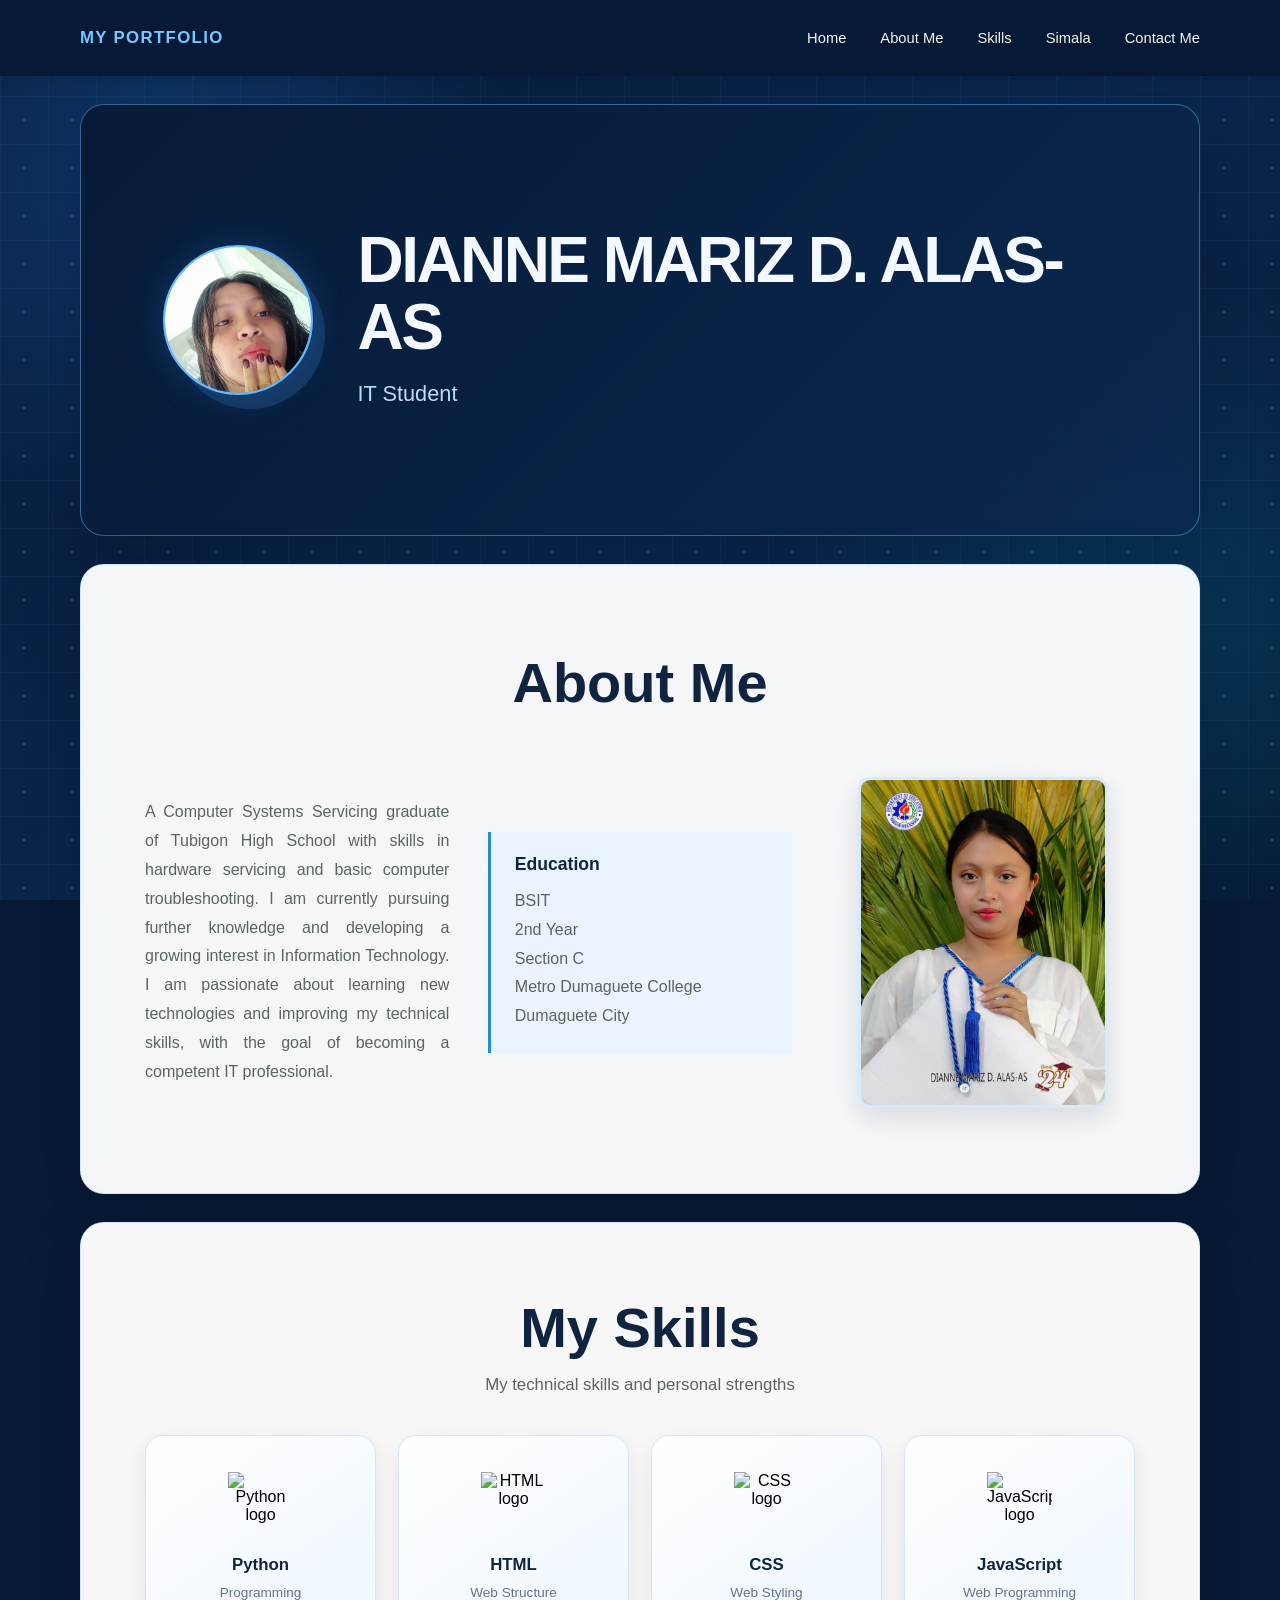
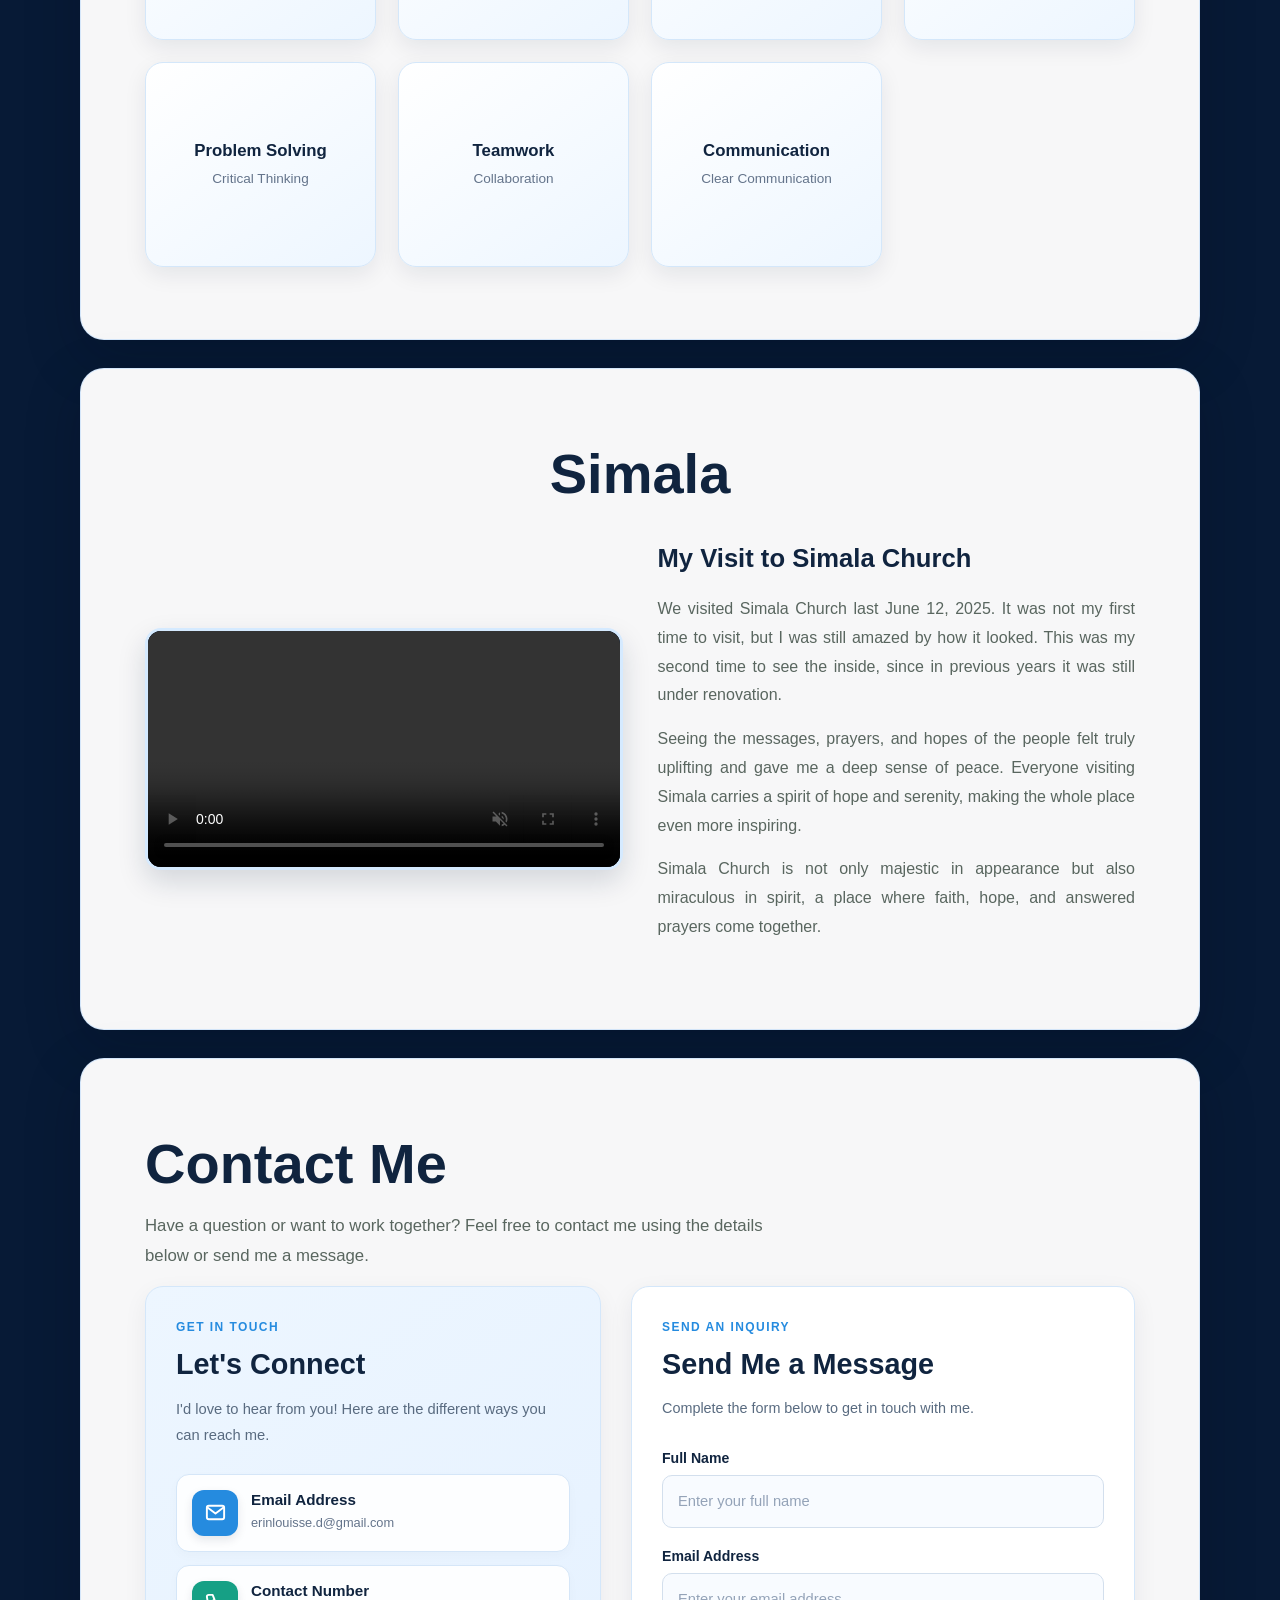
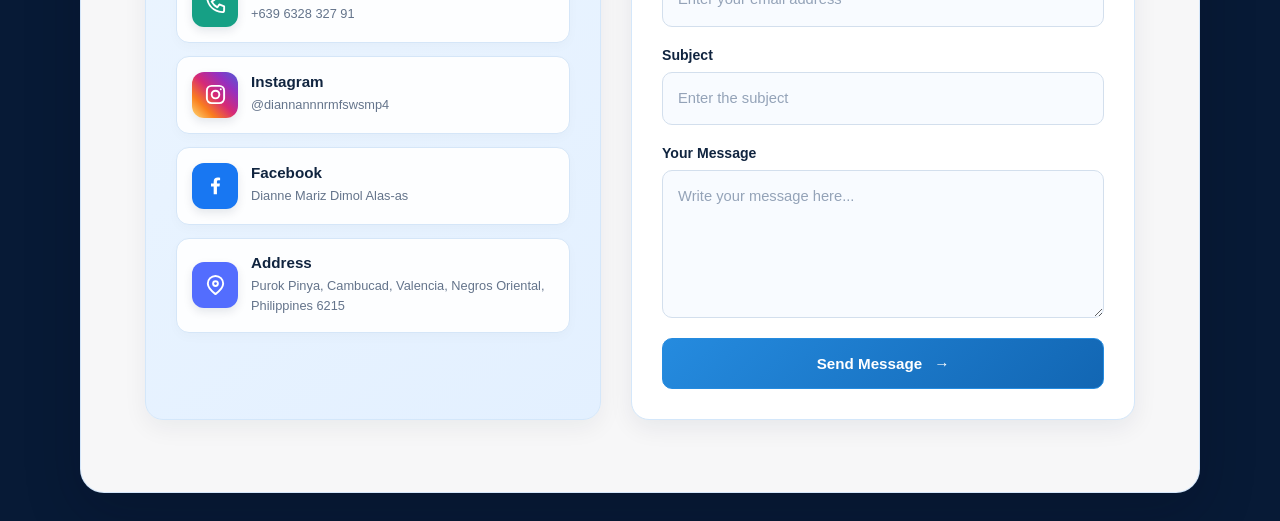
==== index.html @ 6b7804b0 "Add files via upload" ====
<!DOCTYPE html>
<html lang="en">
<head>
    <meta charset="UTF-8">
    <meta name="viewport" content="width=device-width, initial-scale=1.0">
    <title>Alas-as | Portfolio</title>
    
<link rel="stylesheet"
href="https://cdnjs.cloudflare.com/ajax/libs/font-awesome/6.5.2/css/all.min.css">

    <link rel="stylesheet" href="style.css">
</head>

<body id="home">

    <header class="site-header">
        <nav class="navigation" aria-label="Main navigation">
            <a class="brand" href="#home">My Portfolio</a>

            <div class="nav-links">
                <a href="#home">Home</a>
                <a href="#about-me">About Me</a>
                <a href="#skills">Skills</a>
                <a href="#simala">Simala</a>
                <a href="#contact-me">Contact Me</a>
            </div>
        </nav>
    </header>

    <main>

        <!-- HOME SECTION -->
        <section class="home-section" aria-labelledby="home-title">

            <div class="home-logo">
                <img src="as as.jpg" alt="Dianne Mariz Alas-as">
            </div>

            <div class="home-copy">
                <h1 id="home-title">DIANNE MARIZ D. ALAS-AS</h1>
                <p>IT Student</p>
            </div>

        </section>

        <!-- ABOUT ME SECTION -->
        <section id="about-me" class="about-section"
                 aria-labelledby="about-title">

            <h2 id="about-title">About Me</h2>

            <div class="about-copy">
                <p>
                    A Computer Systems Servicing graduate of Tubigon High
                    School with skills in hardware servicing and basic
                    computer troubleshooting. I am currently pursuing
                    further knowledge and developing a growing interest
                    in Information Technology. I am passionate about
                    learning new technologies and improving my technical
                    skills, with the goal of becoming a competent IT
                    professional.
                </p>
            </div>

            <div class="education">
                <h3>Education</h3>
                <p>
                    BSIT<br>
                    2nd Year<br>
                    Section C<br>
                    Metro Dumaguete College<br>
                    Dumaguete City
                </p>
            </div>

            <div class="profile-portrait">
                <img src="dianne.png" alt="Dianne's profile picture">
            </div>

        </section>

       
<!-- SKILLS SECTION -->
<section id="skills" aria-labelledby="skills-title">

    <h2 id="skills-title">My Skills</h2>

    <p class="skills-description">
        My technical skills and personal strengths
    </p>

    <div class="skills-grid">

        <div class="skill-card">
            <img src="https://cdn.jsdelivr.net/gh/devicons/devicon/icons/python/python-original.svg"
                 alt="Python logo">
            <h3>Python</h3>
            <p>Programming</p>
        </div>

        <div class="skill-card">
            <img src="https://cdn.jsdelivr.net/gh/devicons/devicon/icons/html5/html5-original.svg"
                 alt="HTML logo">
            <h3>HTML</h3>
            <p>Web Structure</p>
        </div>

        <div class="skill-card">
            <img src="https://cdn.jsdelivr.net/gh/devicons/devicon/icons/css3/css3-original.svg"
                 alt="CSS logo">
            <h3>CSS</h3>
            <p>Web Styling</p>
        </div>

        <div class="skill-card">
            <img src="https://cdn.jsdelivr.net/gh/devicons/devicon/icons/javascript/javascript-original.svg"
                 alt="JavaScript logo">
            <h3>JavaScript</h3>
            <p>Web Programming</p>
        </div>

        <div class="skill-card">
            
            <h3>Problem Solving</h3>
            <p>Critical Thinking</p>
        </div>

        <div class="skill-card">
            
            <h3>Teamwork</h3>
            <p>Collaboration</p>
        </div>

        <div class="skill-card">
            
            <h3>Communication</h3>
            <p>Clear Communication</p>
        </div>

    </div>

</section>
      
<!-- SIMALA SECTION -->
<section id="simala" aria-labelledby="simala-title">

    <h2 id="simala-title">Simala</h2>

    <div class="simala-content">

    
<div class="simala-video">
    <video autoplay muted loop playsinline controls>
        <source src="simala.mp4" type="video/mp4">
        Your browser does not support video playback.
    </video>
</div>


       
        <div class="simala-text">
            <h3>My Visit to Simala Church</h3>

            <p>
                We visited Simala Church last June 12, 2025.
                It was not my first time to visit, but I was still
                amazed by how it looked. This was my second time
                to see the inside, since in previous years it was
                still under renovation.
            </p>

            <p>
                Seeing the messages, prayers, and hopes of the people
                felt truly uplifting and gave me a deep sense of peace.
                Everyone visiting Simala carries a spirit of hope and
                serenity, making the whole place even more inspiring.
            </p>

            <p>
                Simala Church is not only majestic in appearance but
                also miraculous in spirit, a place where faith, hope,
                and answered prayers come together.
            </p>
        </div>

    </div>

</section>


 
<!-- CONTACT SECTION -->
<section id="contact" class="contact-section">

    <h2>Contact Me</h2>

    <p class="contact-description">
        Have a question or want to work together?
        Feel free to contact me using the details below
        or send me a message.
    </p>

    <div class="contact-container">

        <!-- LEFT SIDE: CONTACT DETAILS -->
        <div class="contact-socials">

            <div class="social-heading">
                <span class="contact-label">GET IN TOUCH</span>
                <h3>Let's Connect</h3>
                <p>
                    I'd love to hear from you!
                    Here are the different ways you can reach me.
                </p>
            </div>

            <!-- EMAIL -->
            <a href="mailto:erinlouisse.d@gmail.com"
               class="social-card">

                <div class="social-icon email">
                    <svg viewBox="0 0 24 24" aria-hidden="true">
                        <rect x="3" y="5" width="18" height="14"
                              rx="2" fill="none" stroke="currentColor"
                              stroke-width="2"/>
                        <path d="m4 7 8 6 8-6"
                              fill="none" stroke="currentColor"
                              stroke-width="2" stroke-linecap="round"
                              stroke-linejoin="round"/>
                    </svg>
                </div>

                <div class="social-info">
                    <h4>Email Address</h4>
                    <p>erinlouisse.d@gmail.com</p>
                </div>
            </a>

            <!-- CONTACT NUMBER -->
            <a href="tel:+639632832791"
               class="social-card">

                <div class="social-icon phone">
                    <svg viewBox="0 0 24 24" aria-hidden="true">
                        <path d="M5 3h4l2 5-3 2a15 15 0 0 0 6 6l2-3 5 2v4
                                 c0 1-1 2-2 2C10 20 4 14 3 5
                                 c0-1 1-2 2-2Z"
                              fill="none" stroke="currentColor"
                              stroke-width="2" stroke-linecap="round"
                              stroke-linejoin="round"/>
                    </svg>
                </div>

                <div class="social-info">
                    <h4>Contact Number</h4>
                    <p>+639 6328 327 91</p>
                </div>
            </a>

            <!-- INSTAGRAM -->
            <a href="https://www.instagram.com/YOUR_USERNAME/"
               class="social-card"
               target="_blank"
               rel="noopener noreferrer">

                <div class="social-icon instagram">
                    <svg viewBox="0 0 24 24" aria-hidden="true">
                        <rect x="3" y="3" width="18" height="18"
                              rx="5" fill="none" stroke="currentColor"
                              stroke-width="2"/>
                        <circle cx="12" cy="12" r="4"
                                fill="none" stroke="currentColor"
                                stroke-width="2"/>
                        <circle cx="17.5" cy="6.5" r="1"
                                fill="currentColor"/>
                    </svg>
                </div>

                <div class="social-info">
                    <h4>Instagram</h4>
                    <p>@diannannnrmfswsmp4</p>
                </div>
            </a>

            <!-- FACEBOOK -->
            <a href="https://www.facebook.com/dianne.mariz.dimol.alas.as"
               class="social-card"
               target="_blank"
               rel="noopener noreferrer">

                <div class="social-icon facebook">
                    <svg viewBox="0 0 24 24" aria-hidden="true">
                        <path d="M13.5 21v-8h2.7l.4-3h-3.1V8.1
                                 c0-.9.3-1.5 1.6-1.5h1.7V3.9
                                 c-.8-.1-1.7-.2-2.5-.2
                                 -2.5 0-4.2 1.5-4.2 4.3V10H7.3v3h2.8v8Z"
                              fill="currentColor"/>
                    </svg>
                </div>

                <div class="social-info">
                    <h4>Facebook</h4>
                    <p>Dianne Mariz Dimol Alas-as</p>
                </div>
            </a>

            <!-- ADDRESS -->
            <div class="social-card address-card">

                <div class="social-icon address">
                    <svg viewBox="0 0 24 24" aria-hidden="true">
                        <path d="M20 10c0 5-8 11-8 11S4 15 4 10
                                 a8 8 0 1 1 16 0Z"
                              fill="none" stroke="currentColor"
                              stroke-width="2" stroke-linejoin="round"/>
                        <circle cx="12" cy="10" r="2.5"
                                fill="none" stroke="currentColor"
                                stroke-width="2"/>
                    </svg>
                </div>

                <div class="social-info">
                    <h4>Address</h4>
                    <p>Purok Pinya, Cambucad, Valencia, Negros Oriental, Philippines 6215</p>
                </div>
            </div>

        </div>

        <!-- RIGHT SIDE: CONTACT FORM -->
        <div class="contact-form-wrapper">

            <div class="form-heading">
                <span class="contact-label">SEND AN INQUIRY</span>
                <h3>Send Me a Message</h3>
                <p>
                    Complete the form below to get in touch with me.
                </p>
            </div>

            <form class="contact-form" action="#" method="post">

                <div class="form-group">
                    <label for="contact-name">Full Name</label>
                    <input
                        type="text"
                        id="contact-name"
                        name="name"
                        placeholder="Enter your full name"
                        autocomplete="name"
                        required
                    >
                </div>

                <div class="form-group">
                    <label for="contact-email">Email Address</label>
                    <input
                        type="email"
                        id="contact-email"
                        name="email"
                        placeholder="Enter your email address"
                        autocomplete="email"
                        required
                    >
                </div>

                <div class="form-group">
                    <label for="contact-subject">Subject</label>
                    <input
                        type="text"
                        id="contact-subject"
                        name="subject"
                        placeholder="Enter the subject"
                        required
                    >
                </div>

                <div class="form-group">
                    <label for="contact-message">Your Message</label>
                    <textarea
                        id="contact-message"
                        name="message"
                        rows="5"
                        placeholder="Write your message here..."
                        required
                    ></textarea>
                </div>

                <button type="submit" class="submit-btn">
                    Send Message
                    <span aria-hidden="true">&rarr;</span>
                </button>

            </form>

        </div>

    </div>
</section>

</body>
</html>
---- style.css ----
* {
    box-sizing: border-box;
}

html {
    scroll-behavior: smooth;
    scroll-padding-top: 95px;
}

body {
    margin: 0;
    font-family: Arial, Helvetica, sans-serif;
    background-color: #071a36;

    background-image:
        radial-gradient(circle at 12% 18%,
            rgba(37, 139, 255, .24), transparent 27%),
        radial-gradient(circle at 88% 72%,
            rgba(0, 209, 255, .16), transparent 30%),
        radial-gradient(circle,
            rgba(125, 190, 255, .24) 1.2px, transparent 1.8px),
        linear-gradient(rgba(105, 170, 255, .055) 1px, transparent 1px),
        linear-gradient(90deg, rgba(105, 170, 255, .055) 1px, transparent 1px),
        linear-gradient(135deg, #071a36, #0b2850 55%, #06152d);

    background-size:
        auto,
        auto,
        48px 48px,
        48px 48px,
        48px 48px,
        auto;

    background-attachment: fixed;
}

/* NAVIGATION */
.site-header {
    position: sticky;
    top: 0;
    z-index: 10;
    background: rgba(7, 26, 54, .96);
    box-shadow: 0 4px 18px rgba(0, 0, 0, .12);
}

.navigation {
    display: flex;
    width: min(calc(100% - 40px), 1120px);
    min-height: 76px;
    align-items: center;
    justify-content: space-between;
    gap: 24px;
    margin: 0 auto;
}

.brand {
    color: #78c7ff;
    font-size: 1.05rem;
    font-weight: 800;
    letter-spacing: .08em;
    text-decoration: none;
    text-transform: uppercase;
    white-space: nowrap;
}

.nav-links {
    display: flex;
    align-items: center;
    justify-content: flex-end;
    gap: clamp(14px, 3vw, 34px);
}

.nav-links a {
    padding: 10px 0;
    color: #f4f5ef;
    font-size: .92rem;
    text-decoration: none;
    transition: color .2s ease;
}

.nav-links a:hover,
.nav-links a:focus-visible {
    color: #78c7ff;
}

/* MAIN CONTENT */
main {
    width: min(calc(100% - 40px), 1120px);
    margin: 0 auto;
}

main section {
    min-height: 70vh;
    margin: 28px 0;
    padding: 72px clamp(22px, 5vw, 64px);
    border: 1px solid rgba(147, 197, 253, .35);
    border-radius: 24px;
    background: rgba(255, 255, 255, .96);
    box-shadow: 0 18px 55px rgba(0, 8, 25, .22);
    scroll-margin-top: 95px;
}

main section > h2 {
    margin: 0 0 30px;
    text-align: center;
}

main h1,
main h2 {
    color: #10243f;
}

main h1 {
    font-size: clamp(2.5rem, 5vw, 4.5rem);
}

main h2 {
    font-size: clamp(2rem, 5vw, 3.5rem);
}

main p {
    color: #59665f;
    line-height: 1.8;
}

/* HOME SECTION */
.home-section {
    display: flex;
    align-items: center;
    justify-content: center;
    gap: clamp(24px, 4vw, 45px);
    min-height: 48vh;
    padding: clamp(30px, 5vh, 60px) clamp(20px, 5vw, 64px);
    border-color: rgba(120, 199, 255, .42);

    background:
        linear-gradient(135deg,
            rgba(7, 26, 54, .96),
            rgba(11, 40, 80, .94));
}

/* PICTURE REPLACES DM LOGO */
.home-logo {
    width: clamp(96px, 12vw, 150px);
    aspect-ratio: 1;
    flex: 0 0 auto;
    overflow: hidden;
    border: 2px solid #67b7ff;
    border-radius: 50%;

    background: linear-gradient(145deg, #c8ecff, #3998ee);

    box-shadow:
        12px 14px 0 rgba(70, 153, 239, .18),
        0 0 35px rgba(49, 153, 255, .2);
}

.home-logo img {
    display: block;
    width: 100%;
    height: 100%;
    object-fit: cover;
    object-position: center;
    border-radius: 50%;
}

/* HOME TEXT */
.home-copy {
    display: flex;
    flex: 1 1 auto;
    flex-direction: column;
    justify-content: center;
    min-width: 0;
    max-width: 760px;
}

.home-copy h1 {
    margin: 0;
    color: #f4f8ff;
    font-size: clamp(2rem, 5vw, 5rem);
    letter-spacing: -.04em;
    line-height: 1.05;
    overflow-wrap: anywhere;
}

.home-copy p {
    margin: 12px 0 0;
    color: #b9dcf7;
    font-size: clamp(1rem, 1.7vw, 1.45rem);
}

/* ABOUT SECTION */
.about-section {
    display: grid;
    grid-template-columns: repeat(3, minmax(0, 1fr));
    grid-template-areas:
        "title title title"
        "copy education portrait";
    align-items: center;
    gap: 24px clamp(20px, 3vw, 40px);
}

.about-section > h2 {
    grid-area: title;
    margin-bottom: 12px;
}

.about-copy {
    grid-area: copy;
    text-align: justify;
}

.education {
    grid-area: education;
    padding: 22px 24px;
    border-left: 3px solid #258bdf;
    background: #eaf4ff;
}

.education h3 {
    margin: 0 0 12px;
    color: #10243f;
    font-size: 1.1rem;
}

.education p {
    margin: 0;
}

.profile-portrait {
    grid-area: portrait;
    display: block;
    width: min(100%, 250px);
    justify-self: center;
}

.profile-portrait img {
    display: block;
    width: 100%;
    height: auto;
    border: 3px solid #d5eaff;
    border-radius: 12px;
    box-shadow: 0 10px 25px rgba(16, 36, 63, .12);
}


/* SKILLS SECTION */
#skills {
    background: rgba(255, 255, 255, 0.97);
}

#skills h2 {
    margin-bottom: 10px;
    text-align: center;
}

.skills-description {
    margin: 0 0 35px;
    color: #59665f;
    text-align: center;
    font-size: 1.05rem;
}


.skills-grid {
    display: grid;
    grid-template-columns: repeat(4, minmax(0, 1fr));
    gap: 22px;
    max-width: 100%;
    margin: 0 auto;
}


.skill-card {
    display: flex;
    min-height: 205px;
    padding: 24px 14px;
    flex-direction: column;
    align-items: center;
    justify-content: center;
    text-align: center;
    background: linear-gradient(145deg, #ffffff, #edf6ff);
    border: 1px solid #d4e7fa;
    border-radius: 18px;
    box-shadow: 0 8px 22px rgba(7, 26, 54, 0.08);
    transition: transform 0.25s ease,
                box-shadow 0.25s ease,
                border-color 0.25s ease;
}

/* SKILL LOGOS */
.skill-card img {
    display: block;
    width: 65px;
    height: 65px;
    margin-bottom: 17px;
    object-fit: contain;
}

/* SKILL TITLES */
.skill-card h3 {
    margin: 0 0 8px;
    color: #10243f;
    font-size: 1.05rem;
    line-height: 1.3;
}

/* SKILL DESCRIPTION */
.skill-card p {
    margin: 0;
    color: #64748b;
    font-size: 0.85rem;
    line-height: 1.5;
}


.skill-card:hover {
    transform: translateY(-6px);
    border-color: #78c7ff;
    box-shadow: 0 16px 30px rgba(37, 139, 223, 0.15);
}



/* SIMALA SECTION */
#simala {
    background: rgba(255, 255, 255, 0.97);
}

#simala > h2 {
    text-align: center;
    margin-bottom: 35px;
}


.simala-content {
    display: grid;
    grid-template-columns: 1fr 1fr;
    align-items: center;
    gap: 35px;
    width: 100%;
    margin: 0 auto;
}

.simala-video {
    width: 100%;
    overflow: hidden;
    border: 3px solid #d5eaff;
    border-radius: 16px;
    background: #071a36;
    box-shadow: 0 12px 28px rgba(16, 36, 63, 0.15);
}

.simala-video video {
    display: block;
    width: 100%;
    height: auto;
    max-height: 500px;
    object-fit: contain;
    background: #071a36;
}

/* DESCRIPTION */
.simala-text {
    min-width: 0;
}

.simala-text h3 {
    margin: 0 0 18px;
    color: #10243f;
    font-size: 1.6rem;
    line-height: 1.4;
}

.simala-text p {
    margin: 0 0 15px;
    color: #59665f;
    font-size: 1rem;
    line-height: 1.8;
    text-align: justify;
}

/* CONTACT SECTION */
.contact-card {
    max-width: 600px;
    margin: 0 auto;
    padding: 24px 30px;
    border-left: 4px solid #258bdf;
    border-radius: 12px;
    background: #eaf4ff;
}

.contact-card p {
    margin: 0;
    overflow-wrap: anywhere;
}

.contact-card strong {
    color: #10243f;
}

/* FOOTER */
.site-footer {
    padding: 25px 20px 35px;
    text-align: center;
}

.site-footer a {
    color: #b9dcf7;
    font-size: .9rem;
    text-decoration: none;
    transition: color .2s ease;
}

.site-footer a:hover {
    color: #78c7ff;
}


/* ========================================
   CONTACT SECTION
======================================== */

.contact-section {
    background: rgba(255, 255, 255, 0.97);
}

.contact-section > h2 {
    margin: 0 0 15px;
    text-align: left;
}

.contact-description {
    max-width: 650px;
    margin:0 0 15px;
    color: #59665f;
    font-size: 1.05rem;
    line-height: 1.8;
    text-align: left;
}

.contact-container {
    display: grid;
    grid-template-columns: minmax(0, 0.95fr) minmax(0, 1.05fr);
    align-items: stretch;
    gap: 30px;
    max-width: 1000px;
    margin: 0 auto;
}


.contact-socials {
    display: flex;
    flex-direction: column;
    padding: 30px;
    border: 1px solid #d4e7fa;
    border-radius: 18px;
    background: linear-gradient(145deg, #edf6ff, #e3f0ff);
    box-shadow: 0 8px 25px rgba(7, 26, 54, 0.06);
}

.social-heading {
    margin-bottom: 25px;
}

.contact-label {
    display: inline-block;
    margin-bottom: 12px;
    color: #258bdf;
    font-size: 0.75rem;
    font-weight: 800;
    letter-spacing: 0.12em;
}

.social-heading h3,
.form-heading h3 {
    margin: 0 0 12px;
    color: #10243f;
    font-size: clamp(1.4rem, 2.5vw, 1.8rem);
    line-height: 1.3;
}

.social-heading p,
.form-heading p {
    margin: 0;
    color: #596b80;
    font-size: 0.92rem;
    line-height: 1.8;
}

/* CONTACT DETAIL CARDS */

.social-card {
    display: flex;
    align-items: center;
    gap: 13px;
    min-width: 0;
    margin-bottom: 13px;
    padding: 15px;
    border: 1px solid #d5e6f8;
    border-radius: 13px;
    background: rgba(255, 255, 255, 0.92);
    text-decoration: none;
    box-shadow: 0 4px 12px rgba(7, 26, 54, 0.025);
    transition:
        transform 0.25s ease,
        border-color 0.25s ease,
        box-shadow 0.25s ease;
}

.social-card:last-child {
    margin-bottom: 0;
}

a.social-card:hover {
    transform: translateY(-3px);
    border-color: #78c7ff;
    box-shadow: 0 10px 22px rgba(37, 139, 223, 0.12);
}

a.social-card:focus-visible {
    outline: 3px solid #78c7ff;
    outline-offset: 3px;
}

/* ICON BOXES */

.social-icon {
    display: flex;
    flex: 0 0 46px;
    width: 46px;
    height: 46px;
    align-items: center;
    justify-content: center;
    border-radius: 12px;
    color: #ffffff;
    box-shadow: 0 4px 10px rgba(7, 26, 54, 0.1);
    transition: transform 0.25s ease;
}

.social-icon svg {
    display: block;
    width: 23px;
    height: 23px;
}

a.social-card:hover .social-icon {
    transform: scale(1.08);
}

/* ICON COLORS */

.social-icon.email {
    background: #258bdf;
}

.social-icon.phone {
    background: #16a085;
}

.social-icon.instagram {
    background: linear-gradient(
        45deg,
        #feda75,
        #fa7e1e,
        #d62976,
        #962fbf,
        #4f5bd5
    );
}

.social-icon.facebook {
    background: #1877f2;
}

.social-icon.address {
    background: #536dfe;
}

/* CONTACT TEXT */

.social-info {
    flex: 1 1 auto;
    min-width: 0;
}

.social-info h4 {
    margin: 0 0 5px;
    color: #10243f;
    font-size: 0.95rem;
    font-weight: 700;
}

.social-info p {
    margin: 0;
    color: #64748b;
    font-size: 0.8rem;
    line-height: 1.6;
    overflow-wrap: anywhere;
}

/* ADDRESS CARD */

.address-card {
    cursor: default;
}

.address-card:hover {
    border-color: #d5e6f8;
}

.contact-form-wrapper {
    min-width: 0;
    padding: 30px;
    border: 1px solid #d4e7fa;
    border-radius: 18px;
    background: #ffffff;
    box-shadow: 0 8px 25px rgba(7, 26, 54, 0.07);
}

.form-heading {
    margin-bottom: 28px;
}

.form-heading p {
    font-size: 0.9rem;
}

/* FORM GROUPS */

.contact-form {
    width: 100%;
}

.form-group {
    display: flex;
    flex-direction: column;
    gap: 9px;
    margin-bottom: 20px;
}

.form-group label {
    color: #10243f;
    font-size: 0.88rem;
    font-weight: 700;
}

/* INPUT FIELDS */

.form-group input,
.form-group textarea {
    display: block;
    width: 100%;
    min-width: 0;
    padding: 14px 15px;
    border: 1px solid #d3dfed;
    border-radius: 10px;
    outline: none;
    background: #f8fbff;
    color: #10243f;
    font-family: Arial, Helvetica, sans-serif;
    font-size: 0.92rem;
    line-height: 1.6;
    transition:
        border-color 0.2s ease,
        background 0.2s ease,
        box-shadow 0.2s ease;
}

.form-group input {
    min-height: 49px;
}

.form-group textarea {
    min-height: 140px;
    resize: vertical;
}

.form-group input::placeholder,
.form-group textarea::placeholder {
    color: #94a3b8;
    opacity: 1;
}

.form-group input:focus,
.form-group textarea:focus {
    border-color: #258bdf;
    background: #ffffff;
    box-shadow: 0 0 0 3px rgba(37, 139, 223, 0.12);
}

/* SUBMIT BUTTON */

.submit-btn {
    display: flex;
    width: 100%;
    min-height: 51px;
    align-items: center;
    justify-content: center;
    gap: 12px;
    padding: 14px 20px;
    border: 1px solid #258bdf;
    border-radius: 10px;
    background: linear-gradient(135deg, #258bdf, #1266b3);
    color: #ffffff;
    font-family: Arial, Helvetica, sans-serif;
    font-size: 0.95rem;
    font-weight: 700;
    cursor: pointer;
    transition:
        transform 0.2s ease,
        box-shadow 0.2s ease;
}

.submit-btn:hover {
    transform: translateY(-2px);
    box-shadow: 0 8px 20px rgba(37, 139, 223, 0.25);
}

.submit-btn:focus-visible {
    outline: 3px solid #78c7ff;
    outline-offset: 3px;
}
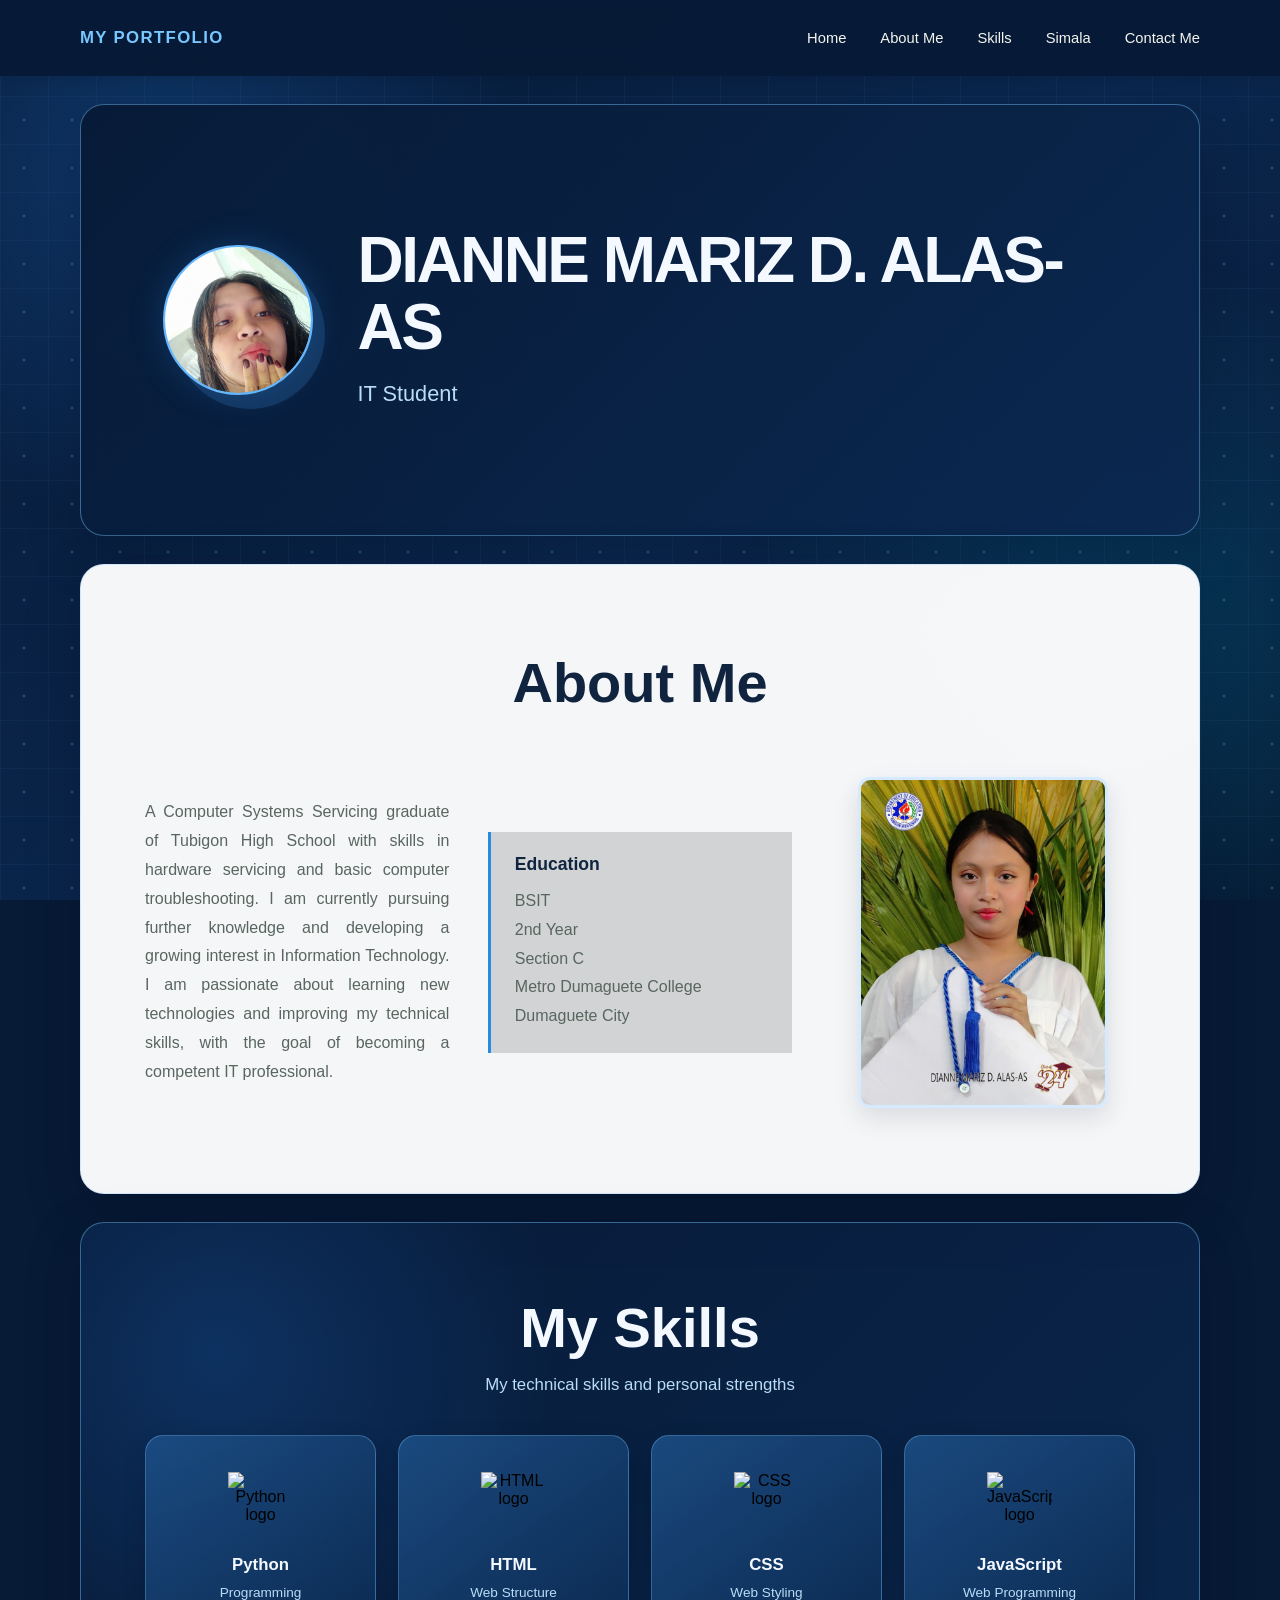
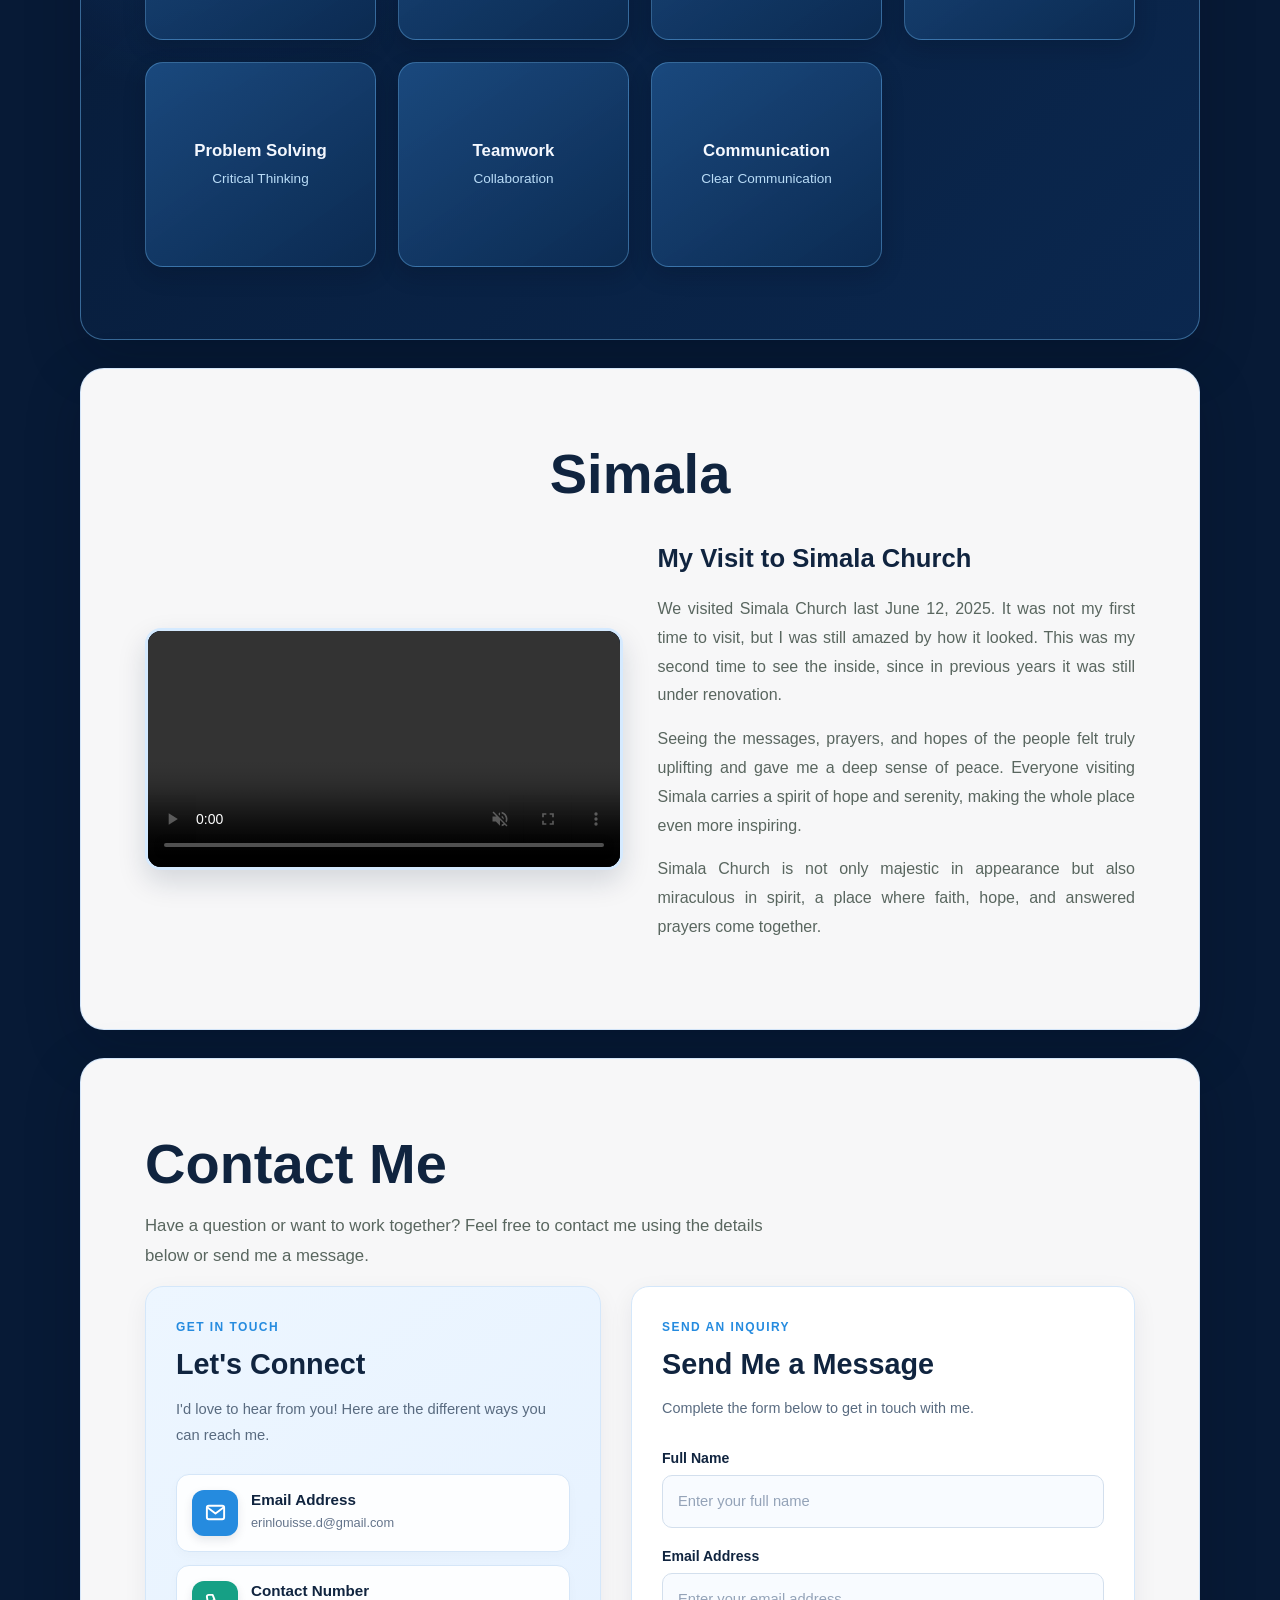
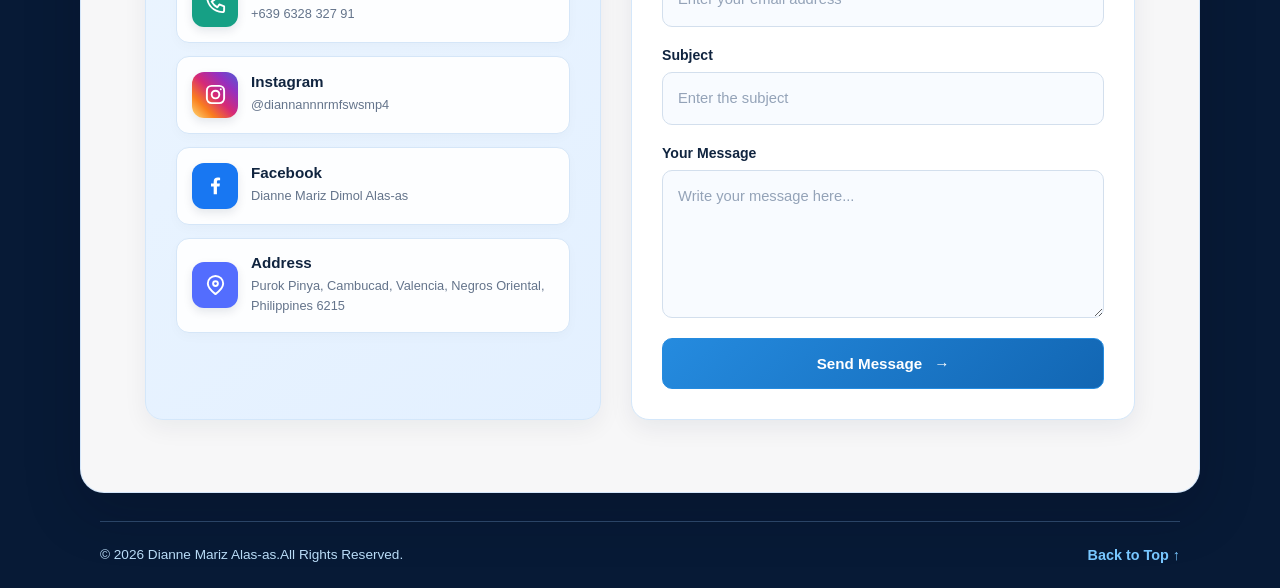
==== commit 51c04b1b: "Add files via upload" ====
--- a/index.html
+++ b/index.html
@@ -23,7 +23,7 @@
                 <a href="#about-me">About Me</a>
                 <a href="#skills">Skills</a>
                 <a href="#simala">Simala</a>
-                <a href="#contact-me">Contact Me</a>
+                <a href="#contact">Contact Me</a>
             </div>
         </nav>
     </header>
@@ -152,7 +152,7 @@
     
 <div class="simala-video">
     <video autoplay muted loop playsinline controls>
-        <source src="simala.mp4" type="video/mp4">
+        <source src="simala - Trim.mp4" type="video/mp4">
         Your browser does not support video playback.
     </video>
 </div>
@@ -216,7 +216,7 @@
             </div>
 
             <!-- EMAIL -->
-            <a href="mailto:erinlouisse.d@gmail.com"
+            <a href="https://mail.google.com/mail/?view=cm&to=erinlouisse.d@gmail.com"
                class="social-card">
 
                 <div class="social-icon email">
@@ -259,7 +259,7 @@
             </a>
 
             <!-- INSTAGRAM -->
-            <a href="https://www.instagram.com/YOUR_USERNAME/"
+            <a href="https://www.instagram.com/diannannnrmfswsmp4/"
                class="social-card"
                target="_blank"
                rel="noopener noreferrer">
@@ -399,5 +399,11 @@
     </div>
 </section>
 
+    <div class="footer-bottom">
+        <p>&copy; 2026 Dianne Mariz Alas-as.All Rights Reserved.</p>
+        <a href="#home">Back to Top ↑</a>
+    </div>
+
+
 </body>
 </html>
--- a/style.css
+++ b/style.css
@@ -96,9 +96,8 @@
     padding: 72px clamp(22px, 5vw, 64px);
     border: 1px solid rgba(147, 197, 253, .35);
     border-radius: 24px;
-    background: rgba(255, 255, 255, .96);
+    background: rgba(255, 255, 255, 0.96);
     box-shadow: 0 18px 55px rgba(0, 8, 25, .22);
-    scroll-margin-top: 95px;
 }
 
 main section > h2 {
@@ -215,7 +214,7 @@
     grid-area: education;
     padding: 22px 24px;
     border-left: 3px solid #258bdf;
-    background: #eaf4ff;
+    background: #d1d3d4;
 }
 
 .education h3 {
@@ -247,17 +246,24 @@
 
 /* SKILLS SECTION */
 #skills {
-    background: rgba(255, 255, 255, 0.97);
+    border-color: rgba(120, 199, 255, .42);
+    background:
+        radial-gradient(circle at 12% 18%,
+            rgba(37, 139, 255, .2), transparent 30%),
+        linear-gradient(135deg,
+            rgba(7, 26, 54, .97),
+            rgba(11, 40, 80, .96));
 }
 
 #skills h2 {
     margin-bottom: 10px;
+    color: #f4f8ff;
     text-align: center;
 }
 
 .skills-description {
     margin: 0 0 35px;
-    color: #59665f;
+    color: #b9dcf7;
     text-align: center;
     font-size: 1.05rem;
 }
@@ -280,10 +286,12 @@
     align-items: center;
     justify-content: center;
     text-align: center;
-    background: linear-gradient(145deg, #ffffff, #edf6ff);
-    border: 1px solid #d4e7fa;
+    background: linear-gradient(145deg,
+        rgba(30, 82, 139, .82),
+        rgba(12, 43, 82, .94));
+    border: 1px solid rgba(120, 199, 255, .35);
     border-radius: 18px;
-    box-shadow: 0 8px 22px rgba(7, 26, 54, 0.08);
+    box-shadow: 0 8px 22px rgba(0, 8, 25, .2);
     transition: transform 0.25s ease,
                 box-shadow 0.25s ease,
                 border-color 0.25s ease;
@@ -301,7 +309,7 @@
 /* SKILL TITLES */
 .skill-card h3 {
     margin: 0 0 8px;
-    color: #10243f;
+    color: #f4f8ff;
     font-size: 1.05rem;
     line-height: 1.3;
 }
@@ -309,7 +317,7 @@
 /* SKILL DESCRIPTION */
 .skill-card p {
     margin: 0;
-    color: #64748b;
+    color: #b9dcf7;
     font-size: 0.85rem;
     line-height: 1.5;
 }
@@ -318,7 +326,7 @@
 .skill-card:hover {
     transform: translateY(-6px);
     border-color: #78c7ff;
-    box-shadow: 0 16px 30px rgba(37, 139, 223, 0.15);
+    box-shadow: 0 16px 30px rgba(37, 139, 223, .28);
 }
 
 
@@ -723,3 +731,45 @@
     outline-offset: 3px;
 }
 
+
+/* FOOTER BOTTOM */
+.footer-bottom {
+    display: flex;
+    width: min(calc(100% - 40px), 1120px);
+    align-items: center;
+    justify-content: space-between;
+    gap: 15px;
+    margin: 0 auto;
+    padding: 22px 0;
+    border-top: 1px solid rgba(147, 197, 253, .25);
+}
+
+.footer-bottom p {
+    margin: 0;
+    color: #b9dcf7;
+    font-size: .85rem;
+    line-height: 1.6;
+}
+
+.footer-bottom a {
+    color: #78c7ff;
+    font-size: .9rem;
+    font-weight: 600;
+    text-decoration: none;
+    transition: color .2s ease, transform .2s ease;
+}
+
+.footer-bottom a:hover {
+    color: #ffffff;
+    transform: translateY(-2px);
+}
+
+/* MOBILE RESPONSIVENESS */
+@media (max-width: 500px) {
+    .footer-bottom {
+        flex-direction: column;
+        justify-content: center;
+        text-align: center;
+        gap: 12px;
+    }
+}
